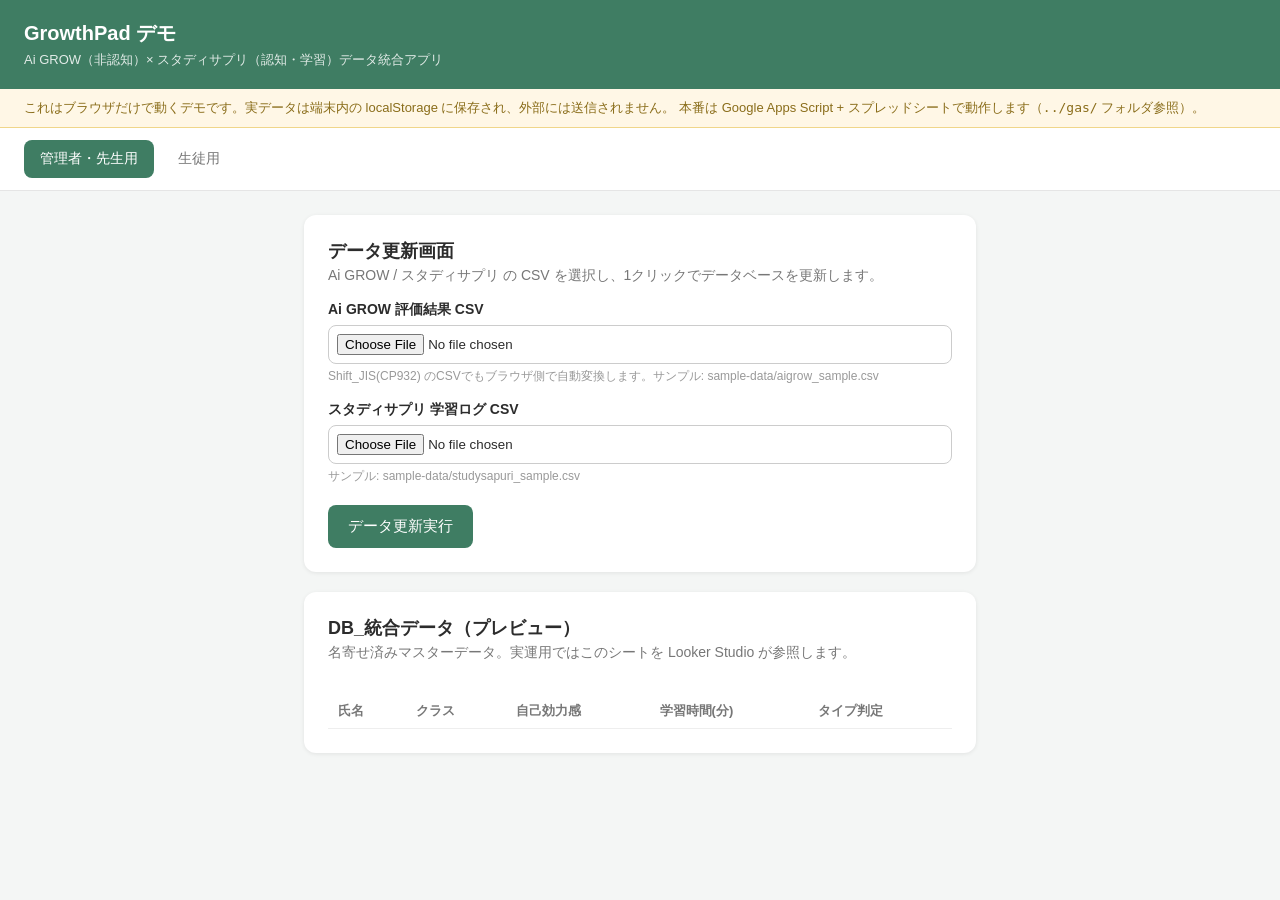
==== growthpad-app/demo/index.html @ e68665c2 "Add GrowthPad app based on system design spec PDF Implements the GrowthPad学習支援アプリ per the uploaded s" ====
<!DOCTYPE html>
<html lang="ja">
<head>
<meta charset="UTF-8">
<meta name="viewport" content="width=device-width, initial-scale=1.0">
<title>GrowthPad デモ（ブラウザ動作確認用）</title>
<style>
  :root {
    --main: #3f7d63;
    --bg: #f4f6f5;
    --card: #ffffff;
    --text: #2c2c2c;
    --muted: #777;
  }
  * { box-sizing: border-box; }
  body { font-family: 'Hiragino Sans', 'Noto Sans JP', 'Helvetica Neue', Arial, sans-serif; background: var(--bg); color: var(--text); margin: 0; }
  header { background: var(--main); color: #fff; padding: 20px 24px; }
  header h1 { margin: 0; font-size: 20px; }
  header p { margin: 4px 0 0; opacity: 0.85; font-size: 13px; }
  .banner { background: #fff7e6; color: #8a6d1a; padding: 10px 24px; font-size: 13px; border-bottom: 1px solid #f0d68a; }
  nav { display: flex; gap: 8px; padding: 12px 24px; background: #fff; border-bottom: 1px solid #e5e5e5; }
  nav button { background: none; border: none; padding: 10px 16px; border-radius: 8px; cursor: pointer; font-size: 14px; color: var(--muted); }
  nav button.active { background: var(--main); color: #fff; }
  main { padding: 24px; max-width: 720px; margin: 0 auto; }
  section { display: none; }
  section.active { display: block; }
  .card { background: var(--card); border-radius: 12px; padding: 24px; margin-bottom: 20px; box-shadow: 0 1px 4px rgba(0,0,0,0.08); }
  h2 { font-size: 18px; margin: 0 0 4px; }
  p.lead { color: var(--muted); margin-top: 0; font-size: 14px; }
  label { display: block; font-weight: 600; margin: 16px 0 6px; font-size: 14px; }
  input[type=file], select, textarea { width: 100%; box-sizing: border-box; padding: 8px; border-radius: 8px; border: 1px solid #ccc; font-family: inherit; }
  textarea { min-height: 80px; margin-top: 4px; }
  .hint { font-size: 12px; color: #999; margin-top: 4px; }
  button.primary { margin-top: 20px; background: var(--main); color: #fff; border: none; border-radius: 8px; padding: 12px 20px; font-size: 15px; cursor: pointer; }
  button.primary:disabled { background: #aaa; cursor: not-allowed; }
  #adminStatus, #reflectStatus { margin-top: 16px; padding: 12px; border-radius: 8px; display: none; white-space: pre-wrap; font-size: 13px; }
  .ok { display: block !important; background: #e5f4ec; color: #256a4a; }
  .err { display: block !important; background: #fbe7e7; color: #a33; }
  table { width: 100%; border-collapse: collapse; margin-top: 16px; font-size: 13px; }
  th, td { text-align: left; padding: 8px 10px; border-bottom: 1px solid #eee; }
  th { color: var(--muted); font-weight: 600; }
  .type-badge { display: inline-block; background: #e5f4ec; color: #256a4a; padding: 2px 10px; border-radius: 999px; font-weight: 600; font-size: 12px; white-space: nowrap; }
  .profile-row { display: flex; justify-content: space-between; padding: 10px 0; border-bottom: 1px solid #eee; }
  .profile-row:last-child { border-bottom: none; }
  .profile-row .label { color: var(--muted); }
  .profile-row .value { font-weight: 600; }
  .stars { font-size: 28px; letter-spacing: 6px; cursor: pointer; }
  .stars span { color: #ddd; }
  .stars span.active { color: #f0a72e; }
  .quadrant { display: grid; grid-template-columns: 1fr 1fr; gap: 8px; margin-top: 16px; }
  .quadrant div { background: #f8f9f8; border-radius: 8px; padding: 10px; font-size: 12px; }
  .quadrant .qcount { font-size: 20px; font-weight: 700; color: var(--main); }
</style>
</head>
<body>

<header>
  <h1>GrowthPad デモ</h1>
  <p>Ai GROW（非認知）× スタディサプリ（認知・学習）データ統合アプリ</p>
</header>
<div class="banner">
  これはブラウザだけで動くデモです。実データは端末内の localStorage に保存され、外部には送信されません。
  本番は Google Apps Script + スプレッドシートで動作します（<code>../gas/</code> フォルダ参照）。
</div>

<nav>
  <button id="tabAdminBtn" class="active" onclick="showTab('admin')">管理者・先生用</button>
  <button id="tabStudentBtn" onclick="showTab('student')">生徒用</button>
</nav>

<main>
  <section id="tabAdmin" class="active">
    <div class="card">
      <h2>データ更新画面</h2>
      <p class="lead">Ai GROW / スタディサプリ の CSV を選択し、1クリックでデータベースを更新します。</p>

      <label for="aigrowFile">Ai GROW 評価結果 CSV</label>
      <input type="file" id="aigrowFile" accept=".csv">
      <div class="hint">Shift_JIS(CP932) のCSVでもブラウザ側で自動変換します。サンプル: sample-data/aigrow_sample.csv</div>

      <label for="studysapuriFile">スタディサプリ 学習ログ CSV</label>
      <input type="file" id="studysapuriFile" accept=".csv">
      <div class="hint">サンプル: sample-data/studysapuri_sample.csv</div>

      <button class="primary" id="updateBtn" onclick="runUpdate()">データ更新実行</button>
      <div id="adminStatus"></div>
    </div>

    <div class="card">
      <h2>DB_統合データ（プレビュー）</h2>
      <p class="lead">名寄せ済みマスターデータ。実運用ではこのシートを Looker Studio が参照します。</p>
      <div class="quadrant" id="quadrantSummary"></div>
      <div style="overflow-x:auto">
        <table id="dbTable">
          <thead><tr><th>氏名</th><th>クラス</th><th>自己効力感</th><th>学習時間(分)</th><th>タイプ判定</th></tr></thead>
          <tbody></tbody>
        </table>
      </div>
    </div>
  </section>

  <section id="tabStudent">
    <div class="card">
      <label for="studentSelect">ログインユーザー（本人のみ表示される想定のシミュレーション）</label>
      <select id="studentSelect" onchange="renderStudentProfile()"></select>
    </div>

    <div class="card">
      <h2>マイ・プロファイル</h2>
      <p class="lead">あなた自身の学びの特性です。他の人のデータは表示されません。</p>
      <div id="profile">データがありません。まず管理者画面でCSVを取り込んでください。</div>
    </div>

    <div class="card">
      <h2>今日の振り返り</h2>
      <p class="lead">学習が終わったら1分で入力しましょう。</p>
      <div>集中度</div>
      <div class="stars" id="stars">
        <span data-value="1">★</span><span data-value="2">★</span><span data-value="3">★</span><span data-value="4">★</span><span data-value="5">★</span>
      </div>
      <div style="margin-top:12px">工夫した点</div>
      <textarea id="message" placeholder="今日の学習で工夫したこと・気づいたことを書いてみましょう"></textarea>
      <button class="primary" id="submitBtn" onclick="submitReflection()">送信する</button>
      <div id="reflectStatus"></div>
      <div id="reflectionLog"></div>
    </div>
  </section>
</main>

<script src="logic.js"></script>
<script>
  var STORAGE_KEY_DB = 'growthpad_demo_db';
  var STORAGE_KEY_LOG = 'growthpad_demo_reflection_log';
  var selectedConcentration = 0;

  function showTab(name) {
    document.getElementById('tabAdmin').classList.toggle('active', name === 'admin');
    document.getElementById('tabStudent').classList.toggle('active', name === 'student');
    document.getElementById('tabAdminBtn').classList.toggle('active', name === 'admin');
    document.getElementById('tabStudentBtn').classList.toggle('active', name === 'student');
    if (name === 'student') {
      populateStudentSelect();
      renderStudentProfile();
      renderReflectionLog();
    }
  }

  function readAsShiftJisText(file) {
    return new Promise(function (resolve, reject) {
      if (!file) { resolve(null); return; }
      var reader = new FileReader();
      reader.onload = function () {
        try {
          var decoder = new TextDecoder('shift_jis');
          resolve(decoder.decode(new Uint8Array(reader.result)));
        } catch (err) { reject(err); }
      };
      reader.onerror = function () { reject(reader.error); };
      reader.readAsArrayBuffer(file);
    });
  }

  function loadDb() {
    var raw = localStorage.getItem(STORAGE_KEY_DB);
    return raw ? JSON.parse(raw) : { aigrow: [], studysapuri: [], integrated: [] };
  }
  function saveDb(db) {
    localStorage.setItem(STORAGE_KEY_DB, JSON.stringify(db));
  }

  async function runUpdate() {
    var btn = document.getElementById('updateBtn');
    var aigrowFile = document.getElementById('aigrowFile').files[0];
    var studysapuriFile = document.getElementById('studysapuriFile').files[0];
    var statusEl = document.getElementById('adminStatus');

    if (!aigrowFile && !studysapuriFile) {
      statusEl.textContent = '少なくとも1つのCSVファイルを選択してください。';
      statusEl.className = 'err';
      return;
    }

    btn.disabled = true;
    statusEl.textContent = 'データ更新中...';
    statusEl.className = 'ok';

    try {
      var db = loadDb();
      var messages = [];

      if (aigrowFile) {
        var aigrowText = await readAsShiftJisText(aigrowFile);
        var aigrowRows = GrowthPadLogic.parseCsv(aigrowText);
        db.aigrow = aigrowRows;
        messages.push('RAW_AiGROW を更新しました（' + (aigrowRows.length - 1) + '件）。');
      }
      if (studysapuriFile) {
        var studyText = await readAsShiftJisText(studysapuriFile);
        var studyRows = GrowthPadLogic.parseCsv(studyText);
        db.studysapuri = studyRows;
        messages.push('RAW_スタディサプリ を更新しました（' + (studyRows.length - 1) + '件）。');
      }

      db.integrated = GrowthPadLogic.mergeData(db.aigrow, db.studysapuri);
      saveDb(db);
      messages.push('DB_統合データ を再生成しました（' + db.integrated.length + '件）。');

      statusEl.textContent = messages.join('\n');
      statusEl.className = 'ok';
      renderDbTable();
    } catch (err) {
      statusEl.textContent = 'エラー: ' + (err && err.message ? err.message : err);
      statusEl.className = 'err';
    } finally {
      btn.disabled = false;
    }
  }

  function renderDbTable() {
    var db = loadDb();
    var tbody = document.querySelector('#dbTable tbody');
    tbody.innerHTML = '';
    var counts = {};
    db.integrated.forEach(function (row) {
      var tr = document.createElement('tr');
      tr.innerHTML =
        '<td>' + escapeHtml(row['氏名']) + '</td>' +
        '<td>' + escapeHtml(row['クラス']) + '</td>' +
        '<td>' + escapeHtml(row['自己効力感']) + '</td>' +
        '<td>' + escapeHtml(row['学習時間']) + '</td>' +
        '<td><span class="type-badge">' + escapeHtml(row['タイプ判定']) + '</span></td>';
      tbody.appendChild(tr);
      counts[row['タイプ判定']] = (counts[row['タイプ判定']] || 0) + 1;
    });

    var quadEl = document.getElementById('quadrantSummary');
    quadEl.innerHTML = '';
    Object.keys(counts).forEach(function (type) {
      var div = document.createElement('div');
      div.innerHTML = '<div class="qcount">' + counts[type] + '名</div>' + type;
      quadEl.appendChild(div);
    });
  }

  function populateStudentSelect() {
    var db = loadDb();
    var select = document.getElementById('studentSelect');
    var current = select.value;
    select.innerHTML = '';
    db.integrated.forEach(function (row) {
      var opt = document.createElement('option');
      opt.value = row['メールアドレス'];
      opt.textContent = row['氏名'] + '（' + row['メールアドレス'] + '）';
      select.appendChild(opt);
    });
    if (current) select.value = current;
  }

  function renderStudentProfile() {
    var db = loadDb();
    var email = document.getElementById('studentSelect').value;
    var el = document.getElementById('profile');
    var row = db.integrated.find(function (r) { return r['メールアドレス'] === email; });

    if (!row) {
      el.innerHTML = 'データがありません。まず管理者画面でCSVを取り込んでください。';
      return;
    }
    el.innerHTML =
      '<div class="profile-row"><span class="label">氏名</span><span class="value">' + escapeHtml(row['氏名']) + '</span></div>' +
      '<div class="profile-row"><span class="label">クラス</span><span class="value">' + escapeHtml(row['クラス']) + '</span></div>' +
      '<div class="profile-row"><span class="label">学びタイプ</span><span class="value"><span class="type-badge">' + escapeHtml(row['タイプ判定']) + '</span></span></div>' +
      '<div class="profile-row"><span class="label">非認知スコア（自己効力感）</span><span class="value">' + escapeHtml(row['自己効力感']) + '</span></div>' +
      '<div class="profile-row"><span class="label">今週の学習時間</span><span class="value">' + escapeHtml(row['学習時間']) + ' 分</span></div>';
  }

  function initStars() {
    var stars = document.querySelectorAll('#stars span');
    stars.forEach(function (star) {
      star.addEventListener('click', function () {
        selectedConcentration = Number(star.getAttribute('data-value'));
        stars.forEach(function (s) {
          s.classList.toggle('active', Number(s.getAttribute('data-value')) <= selectedConcentration);
        });
      });
    });
  }

  function submitReflection() {
    var statusEl = document.getElementById('reflectStatus');
    var email = document.getElementById('studentSelect').value;
    var message = document.getElementById('message').value;

    if (!email) {
      statusEl.textContent = 'ユーザーが選択されていません。';
      statusEl.className = 'err';
      return;
    }
    if (!selectedConcentration) {
      statusEl.textContent = '集中度を選択してください。';
      statusEl.className = 'err';
      return;
    }

    var log = JSON.parse(localStorage.getItem(STORAGE_KEY_LOG) || '[]');
    log.push({
      timestamp: new Date().toISOString(),
      email: email,
      concentration: selectedConcentration,
      message: message
    });
    localStorage.setItem(STORAGE_KEY_LOG, JSON.stringify(log));

    statusEl.textContent = '振り返りを送信しました！お疲れさまでした。';
    statusEl.className = 'ok';
    document.getElementById('message').value = '';
    renderReflectionLog();
  }

  function renderReflectionLog() {
    var email = document.getElementById('studentSelect').value;
    var log = JSON.parse(localStorage.getItem(STORAGE_KEY_LOG) || '[]');
    var mine = log.filter(function (l) { return l.email === email; });
    var el = document.getElementById('reflectionLog');
    if (mine.length === 0) { el.innerHTML = ''; return; }
    el.innerHTML = '<h3 style="font-size:14px;margin-top:20px">これまでの振り返り（LOG_リフレクション）</h3>' +
      mine.slice().reverse().map(function (l) {
        return '<div class="profile-row"><span class="label">' + new Date(l.timestamp).toLocaleString('ja-JP') + '</span>' +
          '<span class="value">' + '★'.repeat(l.concentration) + ' ' + escapeHtml(l.message) + '</span></div>';
      }).join('');
  }

  function escapeHtml(v) {
    return String(v == null ? '' : v).replace(/[&<>"']/g, function (c) {
      return { '&': '&amp;', '<': '&lt;', '>': '&gt;', '"': '&quot;', "'": '&#39;' }[c];
    });
  }

  initStars();
  renderDbTable();
  populateStudentSelect();
</script>
</body>
</html>
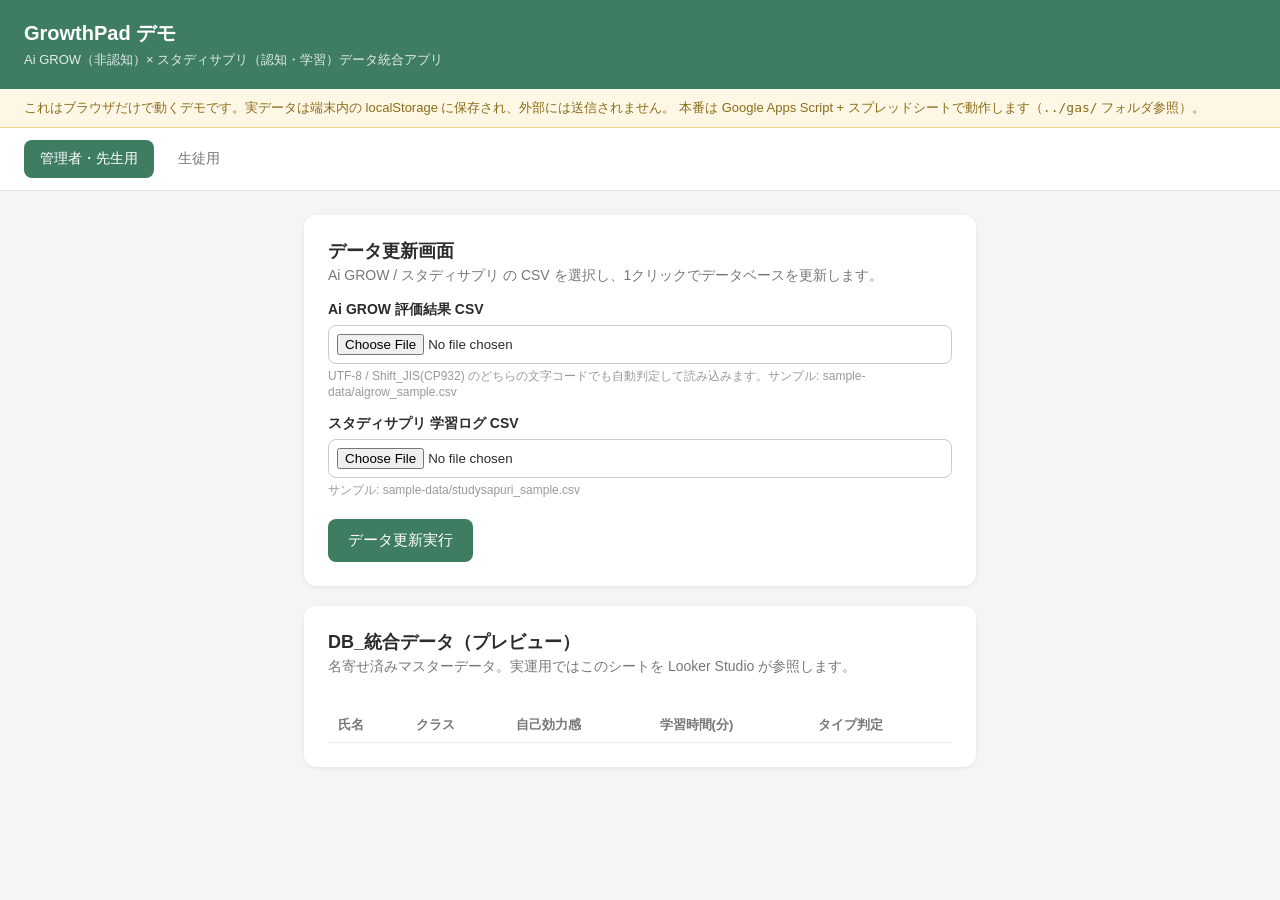
==== commit f3233673: "Auto-detect CSV encoding instead of forcing Shift_JIS CSV exports from Ai GROW / StudySapuri admin s" ====
--- a/growthpad-app/demo/index.html
+++ b/growthpad-app/demo/index.html
@@ -76,7 +76,7 @@
 
       <label for="aigrowFile">Ai GROW 評価結果 CSV</label>
       <input type="file" id="aigrowFile" accept=".csv">
-      <div class="hint">Shift_JIS(CP932) のCSVでもブラウザ側で自動変換します。サンプル: sample-data/aigrow_sample.csv</div>
+      <div class="hint">UTF-8 / Shift_JIS(CP932) のどちらの文字コードでも自動判定して読み込みます。サンプル: sample-data/aigrow_sample.csv</div>
 
       <label for="studysapuriFile">スタディサプリ 学習ログ CSV</label>
       <input type="file" id="studysapuriFile" accept=".csv">
@@ -145,14 +145,24 @@
     }
   }
 
-  function readAsShiftJisText(file) {
+  // CSVの文字コードはエクスポート元によって UTF-8 / Shift_JIS のどちらもあり得るため、
+  // まず UTF-8 として厳密デコードを試み、失敗したら Shift_JIS にフォールバックする。
+  function readAsTextAutoDetect(file) {
     return new Promise(function (resolve, reject) {
       if (!file) { resolve(null); return; }
       var reader = new FileReader();
       reader.onload = function () {
         try {
-          var decoder = new TextDecoder('shift_jis');
-          resolve(decoder.decode(new Uint8Array(reader.result)));
+          var bytes = new Uint8Array(reader.result);
+          if (bytes.length >= 3 && bytes[0] === 0xEF && bytes[1] === 0xBB && bytes[2] === 0xBF) {
+            resolve(new TextDecoder('utf-8').decode(bytes.subarray(3)));
+            return;
+          }
+          try {
+            resolve(new TextDecoder('utf-8', { fatal: true }).decode(bytes));
+          } catch (utf8Error) {
+            resolve(new TextDecoder('shift_jis').decode(bytes));
+          }
         } catch (err) { reject(err); }
       };
       reader.onerror = function () { reject(reader.error); };
@@ -189,13 +199,13 @@
       var messages = [];
 
       if (aigrowFile) {
-        var aigrowText = await readAsShiftJisText(aigrowFile);
+        var aigrowText = await readAsTextAutoDetect(aigrowFile);
         var aigrowRows = GrowthPadLogic.parseCsv(aigrowText);
         db.aigrow = aigrowRows;
         messages.push('RAW_AiGROW を更新しました（' + (aigrowRows.length - 1) + '件）。');
       }
       if (studysapuriFile) {
-        var studyText = await readAsShiftJisText(studysapuriFile);
+        var studyText = await readAsTextAutoDetect(studysapuriFile);
         var studyRows = GrowthPadLogic.parseCsv(studyText);
         db.studysapuri = studyRows;
         messages.push('RAW_スタディサプリ を更新しました（' + (studyRows.length - 1) + '件）。');
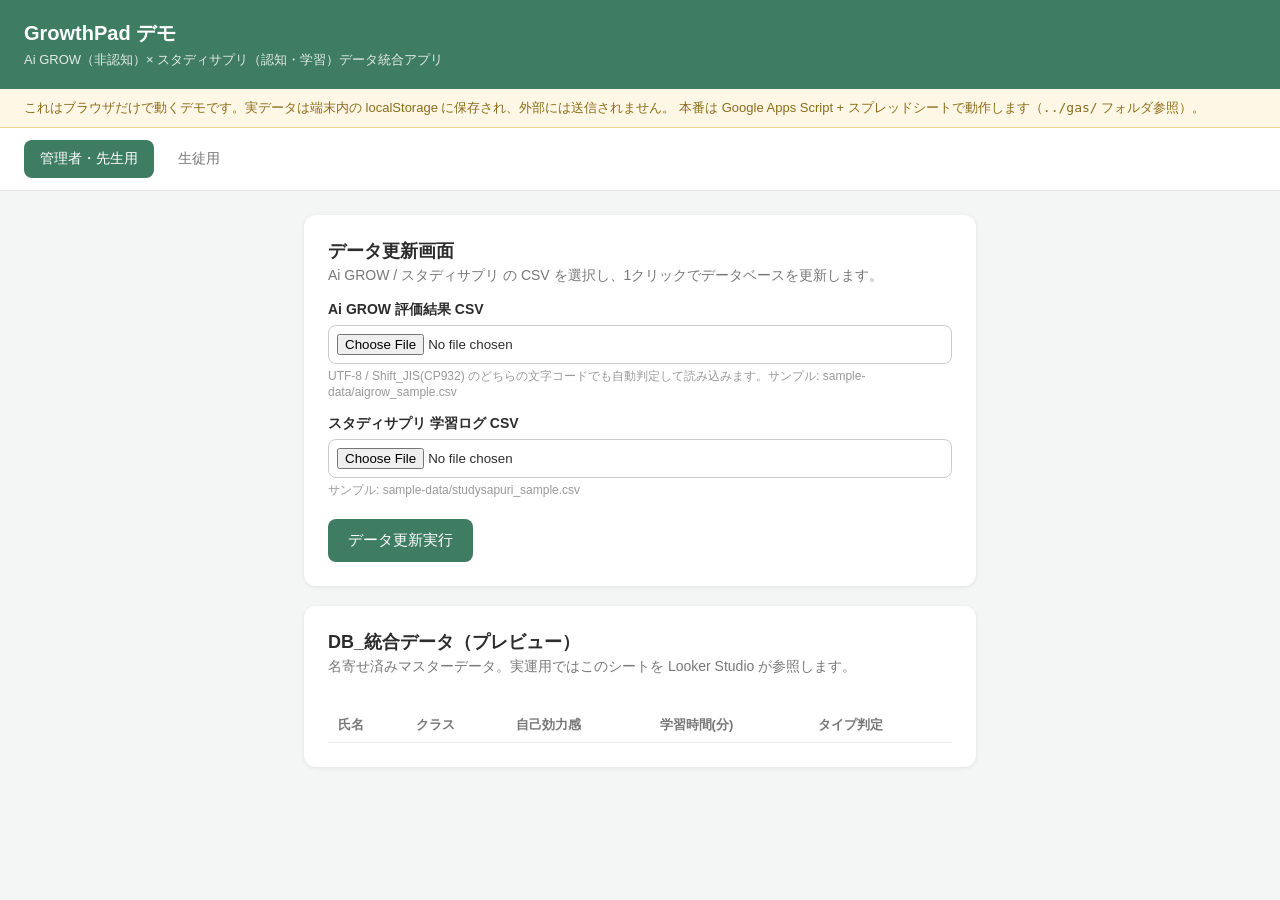
==== commit 3ec0b149: "Add DB_統合データ preview and header-mismatch warnings to admin screen The admin screen only ever showed " ====
--- a/growthpad-app/demo/index.html
+++ b/growthpad-app/demo/index.html
@@ -203,12 +203,22 @@
         var aigrowRows = GrowthPadLogic.parseCsv(aigrowText);
         db.aigrow = aigrowRows;
         messages.push('RAW_AiGROW を更新しました（' + (aigrowRows.length - 1) + '件）。');
+        var aigrowHeaderMatch = GrowthPadLogic.detectHeaderMatch(aigrowRows[0], GrowthPadLogic.AIGROW_HEADERS);
+        if (aigrowHeaderMatch.missing.length > 0) {
+          messages.push('⚠ Ai GROW CSVで見つからなかった項目: ' + aigrowHeaderMatch.missing.join('、') +
+            '\n  実際の1行目: ' + aigrowRows[0].join(' / '));
+        }
       }
       if (studysapuriFile) {
         var studyText = await readAsTextAutoDetect(studysapuriFile);
         var studyRows = GrowthPadLogic.parseCsv(studyText);
         db.studysapuri = studyRows;
         messages.push('RAW_スタディサプリ を更新しました（' + (studyRows.length - 1) + '件）。');
+        var studyHeaderMatch = GrowthPadLogic.detectHeaderMatch(studyRows[0], GrowthPadLogic.STUDYSAPURI_HEADERS);
+        if (studyHeaderMatch.missing.length > 0) {
+          messages.push('⚠ スタディサプリ CSVで見つからなかった項目: ' + studyHeaderMatch.missing.join('、') +
+            '\n  実際の1行目: ' + studyRows[0].join(' / '));
+        }
       }
 
       db.integrated = GrowthPadLogic.mergeData(db.aigrow, db.studysapuri);
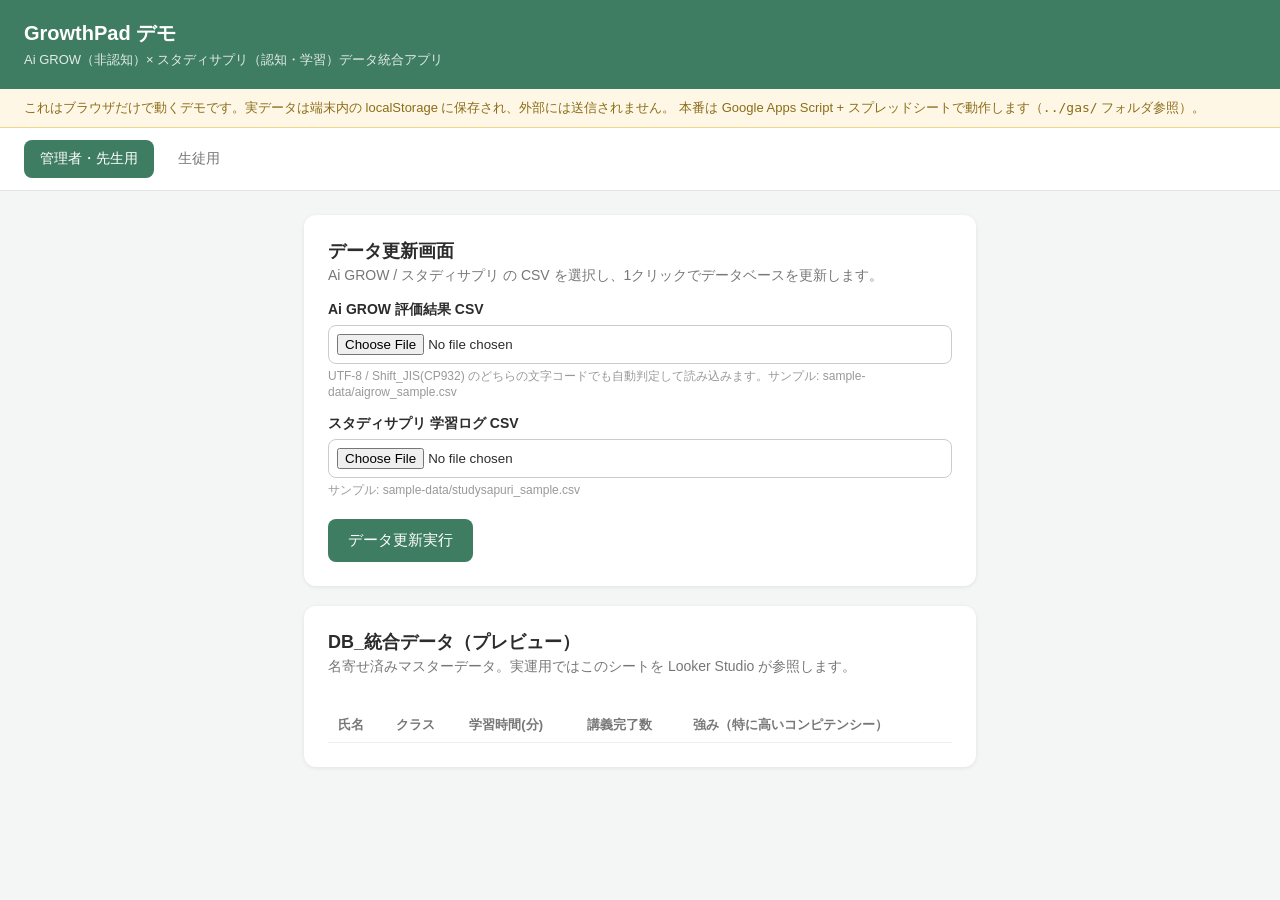
==== commit 16d44b66: "Replace numeric type-judgment with a strengths list from real Ai GROW data The spec assumed Ai GROW " ====
--- a/growthpad-app/demo/index.html
+++ b/growthpad-app/demo/index.html
@@ -47,9 +47,13 @@
   .stars { font-size: 28px; letter-spacing: 6px; cursor: pointer; }
   .stars span { color: #ddd; }
   .stars span.active { color: #f0a72e; }
-  .quadrant { display: grid; grid-template-columns: 1fr 1fr; gap: 8px; margin-top: 16px; }
+  .quadrant { display: grid; grid-template-columns: repeat(auto-fit, minmax(120px, 1fr)); gap: 8px; margin-top: 16px; }
   .quadrant div { background: #f8f9f8; border-radius: 8px; padding: 10px; font-size: 12px; }
   .quadrant .qcount { font-size: 20px; font-weight: 700; color: var(--main); }
+  .strength-card { border: 1px solid #eee; border-radius: 10px; padding: 14px; margin-top: 10px; }
+  .strength-card .competency { font-weight: 700; color: #256a4a; }
+  .strength-card ul { margin: 8px 0 0; padding-left: 20px; font-size: 13px; color: #444; }
+  .strength-card li { margin-bottom: 4px; }
 </style>
 </head>
 <body>
@@ -92,7 +96,7 @@
       <div class="quadrant" id="quadrantSummary"></div>
       <div style="overflow-x:auto">
         <table id="dbTable">
-          <thead><tr><th>氏名</th><th>クラス</th><th>自己効力感</th><th>学習時間(分)</th><th>タイプ判定</th></tr></thead>
+          <thead><tr><th>氏名</th><th>クラス</th><th>学習時間(分)</th><th>講義完了数</th><th>強み（特に高いコンピテンシー）</th></tr></thead>
           <tbody></tbody>
         </table>
       </div>
@@ -240,24 +244,30 @@
     var db = loadDb();
     var tbody = document.querySelector('#dbTable tbody');
     tbody.innerHTML = '';
-    var counts = {};
+    var competencyCounts = {};
     db.integrated.forEach(function (row) {
+      var strengths = row['強み'] || [];
+      var strengthBadges = strengths.length > 0
+        ? strengths.map(function (s) { return '<span class="type-badge">' + escapeHtml(s.competency) + '</span>'; }).join(' ')
+        : '-';
       var tr = document.createElement('tr');
       tr.innerHTML =
         '<td>' + escapeHtml(row['氏名']) + '</td>' +
         '<td>' + escapeHtml(row['クラス']) + '</td>' +
-        '<td>' + escapeHtml(row['自己効力感']) + '</td>' +
-        '<td>' + escapeHtml(row['学習時間']) + '</td>' +
-        '<td><span class="type-badge">' + escapeHtml(row['タイプ判定']) + '</span></td>';
+        '<td>' + escapeHtml(row['学習時間(分)']) + '</td>' +
+        '<td>' + escapeHtml(row['講義完了数']) + '</td>' +
+        '<td>' + strengthBadges + '</td>';
       tbody.appendChild(tr);
-      counts[row['タイプ判定']] = (counts[row['タイプ判定']] || 0) + 1;
+      strengths.forEach(function (s) {
+        competencyCounts[s.competency] = (competencyCounts[s.competency] || 0) + 1;
+      });
     });
 
     var quadEl = document.getElementById('quadrantSummary');
     quadEl.innerHTML = '';
-    Object.keys(counts).forEach(function (type) {
+    Object.keys(competencyCounts).forEach(function (competency) {
       var div = document.createElement('div');
-      div.innerHTML = '<div class="qcount">' + counts[type] + '名</div>' + type;
+      div.innerHTML = '<div class="qcount">' + competencyCounts[competency] + '名</div>' + escapeHtml(competency);
       quadEl.appendChild(div);
     });
   }
@@ -286,12 +296,21 @@
       el.innerHTML = 'データがありません。まず管理者画面でCSVを取り込んでください。';
       return;
     }
+    var strengths = row['強み'] || [];
+    var strengthsHtml = strengths.length > 0
+      ? strengths.map(function (s) {
+          var commentsHtml = (s.comments || []).map(function (c) { return '<li>' + escapeHtml(c) + '</li>'; }).join('');
+          return '<div class="strength-card"><div class="competency">' + escapeHtml(s.competency) + '</div>' +
+            (commentsHtml ? '<ul>' + commentsHtml + '</ul>' : '') + '</div>';
+        }).join('')
+      : '<p class="lead">まだ強みのデータが登録されていません。</p>';
+
     el.innerHTML =
       '<div class="profile-row"><span class="label">氏名</span><span class="value">' + escapeHtml(row['氏名']) + '</span></div>' +
       '<div class="profile-row"><span class="label">クラス</span><span class="value">' + escapeHtml(row['クラス']) + '</span></div>' +
-      '<div class="profile-row"><span class="label">学びタイプ</span><span class="value"><span class="type-badge">' + escapeHtml(row['タイプ判定']) + '</span></span></div>' +
-      '<div class="profile-row"><span class="label">非認知スコア（自己効力感）</span><span class="value">' + escapeHtml(row['自己効力感']) + '</span></div>' +
-      '<div class="profile-row"><span class="label">今週の学習時間</span><span class="value">' + escapeHtml(row['学習時間']) + ' 分</span></div>';
+      '<div class="profile-row"><span class="label">今週の学習時間</span><span class="value">' + escapeHtml(row['学習時間(分)']) + ' 分</span></div>' +
+      '<div class="profile-row"><span class="label">講義完了数</span><span class="value">' + escapeHtml(row['講義完了数']) + '</span></div>' +
+      '<div style="margin-top:16px"><div class="label" style="margin-bottom:4px">あなたの強み</div>' + strengthsHtml + '</div>';
   }
 
   function initStars() {
